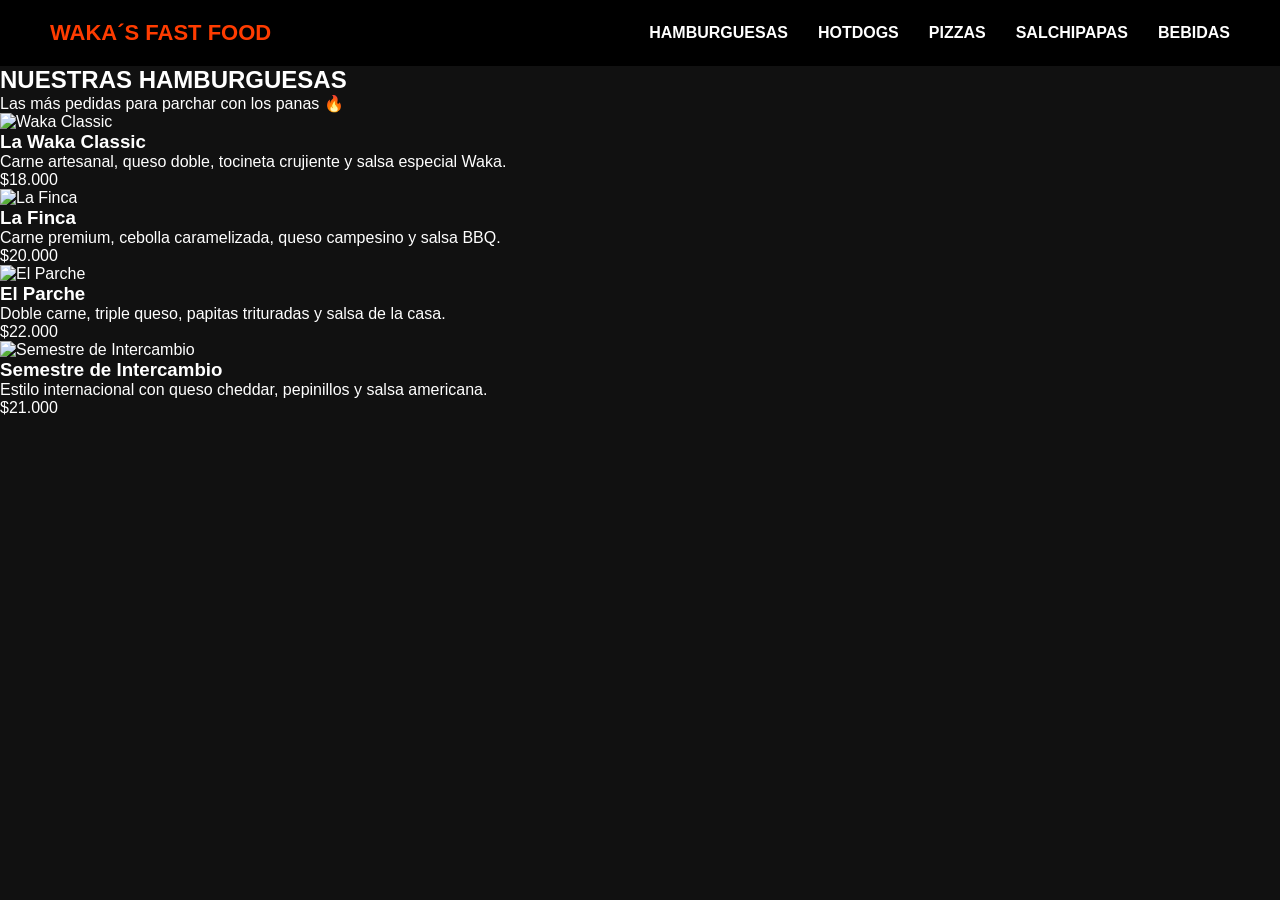
==== index1.html @ d027b987 "HAMBURGUESAS" ====
<!DOCTYPE html>
<html lang="es">
<head>
    <meta charset="UTF-8">
    <title>Hamburguesas | WAKA´S FAST FOOD</title>
    <link rel="stylesheet" href="styles.css">
</head>
<body>

    <!-- Barra superior -->
    <header>
        <nav class="navbar">
            <div class="logo">WAKA´S FAST FOOD</div>
            <ul class="menu">
                <li><a href="hamburguesas.html">HAMBURGUESAS</a></li>
                <li><a href="#">HOTDOGS</a></li>
                <li><a href="#">PIZZAS</a></li>
                <li><a href="#">SALCHIPAPAS</a></li>
                <li><a href="#">BEBIDAS</a></li>
            </ul>
        </nav>
    </header>

    <!-- Título -->
    <section class="titulo-seccion">
        <h1>NUESTRAS HAMBURGUESAS</h1>
        <p>Las más pedidas para parchar con los panas 🔥</p>
    </section>

    <!-- Grid de productos -->
    <section class="menu-grid">

        <div class="card">
            <img src="img/waka-classic.jpg" alt="Waka Classic">
            <h3>La Waka Classic</h3>
            <p>Carne artesanal, queso doble, tocineta crujiente y salsa especial Waka.</p>
            <span class="precio">$18.000</span>
        </div>

        <div class="card">
            <img src="img/la-finca.jpg" alt="La Finca">
            <h3>La Finca</h3>
            <p>Carne premium, cebolla caramelizada, queso campesino y salsa BBQ.</p>
            <span class="precio">$20.000</span>
        </div>

        <div class="card">
            <img src="img/el-parche.jpg" alt="El Parche">
            <h3>El Parche</h3>
            <p>Doble carne, triple queso, papitas trituradas y salsa de la casa.</p>
            <span class="precio">$22.000</span>
        </div>

        <div class="card">
            <img src="img/semestre.jpg" alt="Semestre de Intercambio">
            <h3>Semestre de Intercambio</h3>
            <p>Estilo internacional con queso cheddar, pepinillos y salsa americana.</p>
            <span class="precio">$21.000</span>
        </div>

    </section>

</body>
</html>
---- styles.css ----
* {
    margin: 0;
    padding: 0;
    box-sizing: border-box;
    font-family: Arial, Helvetica, sans-serif;
}

body {
    background-color: #111;
    color: white;
}

/* NAVBAR */

.navbar {
    display: flex;
    justify-content: space-between;
    align-items: center;
    padding: 20px 50px;
    background-color: black;
}

.logo {
    font-size: 22px;
    font-weight: bold;
    color: #ff3c00;
}

.menu {
    list-style: none;
    display: flex;
    gap: 30px;
}

.menu a {
    text-decoration: none;
    color: white;
    font-weight: bold;
    transition: 0.3s;
}

.menu a:hover {
    color: #ff3c00;
}

/* HERO SECTION */

.hero {
    display: flex;
    justify-content: space-between;
    align-items: center;
    padding: 80px 50px;
}

.hero-text {
    width: 45%;
}

.hero-text h1 {
    font-size: 48px;
    margin-bottom: 20px;
    color: #ff3c00;
}

.hero-text p {
    margin-bottom: 20px;
    line-height: 1.6;
    color: #ccc;
}

.hero-text button {
    padding: 12px 25px;
    background-color: #ff3c00;
    border: none;
    color: white;
    font-weight: bold;
    cursor: pointer;
    border-radius: 5px;
}

.hero-text button:hover {
    background-color: #ff5722;
}

.hero-image img {
    max-width: 400%;
    max-height: 650px;
    width: auto;
    height: auto;
    object-fit: contain;
    display: block;
    margin: 1 auto;
}

.image-placeholder {
    width: 100%;
    height: 350px;
    background-color: #222;
    display: flex;
    justify-content: center;
    align-items: center;
    color: #777;
    border: 2px dashed #444;
}

/* SECCIÓN DESTACADOS */

.destacados {
    padding: 80px 50px;
    background-color: #1a1a1a;
}

.plato {
    display: flex;
    align-items: center;
    margin-bottom: 50px;
    gap: 40px;
}

.img-box {
    width: 300px;
    height: 250px;
    background-color: #222;
    display: flex;
    justify-content: center;
    align-items: center;
    border: 2px dashed #444;
    color: #777;
}

.descripcion h3 {
    margin-bottom: 10px;
    color: #ff3c00;
}

.descripcion p {
    color: #ccc;
    max-width: 500px;
}
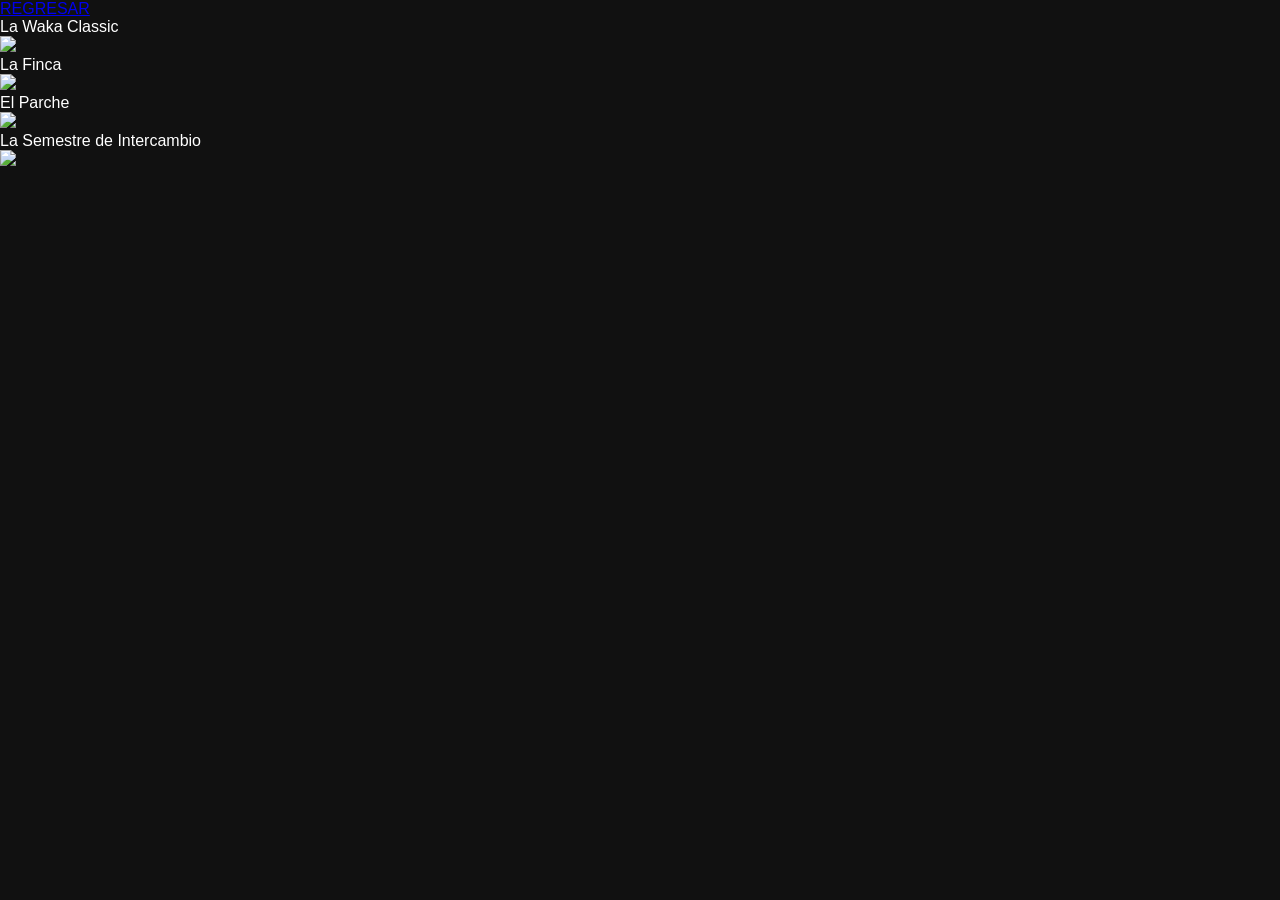
==== commit 51904d0b: "Nuevos Cambios" ====
--- a/index1.html
+++ b/index1.html
@@ -2,63 +2,26 @@
 <html lang="es">
 <head>
     <meta charset="UTF-8">
-    <title>Hamburguesas | WAKA´S FAST FOOD</title>
+    <title>Hamburguesas</title>
     <link rel="stylesheet" href="styles.css">
 </head>
 <body>
-
-    <!-- Barra superior -->
-    <header>
-        <nav class="navbar">
-            <div class="logo">WAKA´S FAST FOOD</div>
-            <ul class="menu">
-                <li><a href="hamburguesas.html">HAMBURGUESAS</a></li>
-                <li><a href="#">HOTDOGS</a></li>
-                <li><a href="#">PIZZAS</a></li>
-                <li><a href="#">SALCHIPAPAS</a></li>
-                <li><a href="#">BEBIDAS</a></li>
-            </ul>
-        </nav>
-    </header>
-
-    <!-- Título -->
-    <section class="titulo-seccion">
-        <h1>NUESTRAS HAMBURGUESAS</h1>
-        <p>Las más pedidas para parchar con los panas 🔥</p>
-    </section>
-
-    <!-- Grid de productos -->
-    <section class="menu-grid">
-
-        <div class="card">
-            <img src="img/waka-classic.jpg" alt="Waka Classic">
-            <h3>La Waka Classic</h3>
-            <p>Carne artesanal, queso doble, tocineta crujiente y salsa especial Waka.</p>
-            <span class="precio">$18.000</span>
-        </div>
-
-        <div class="card">
-            <img src="img/la-finca.jpg" alt="La Finca">
-            <h3>La Finca</h3>
-            <p>Carne premium, cebolla caramelizada, queso campesino y salsa BBQ.</p>
-            <span class="precio">$20.000</span>
-        </div>
-
-        <div class="card">
-            <img src="img/el-parche.jpg" alt="El Parche">
-            <h3>El Parche</h3>
-            <p>Doble carne, triple queso, papitas trituradas y salsa de la casa.</p>
-            <span class="precio">$22.000</span>
-        </div>
-
-        <div class="card">
-            <img src="img/semestre.jpg" alt="Semestre de Intercambio">
-            <h3>Semestre de Intercambio</h3>
-            <p>Estilo internacional con queso cheddar, pepinillos y salsa americana.</p>
-            <span class="precio">$21.000</span>
-        </div>
-
-    </section>
-
+    <a href="index.html">REGRESAR</a>
+    <p class="Hamburguesa Waka Classic">La Waka Classic
+        <br>
+        <img src="C:\Users\nv760\OneDrive\Documentos\Waka Classic.jpeg">
+    </p>
+    <p class="Hamburguesa La Finca">La Finca
+        <br>
+        <img src="C:\Users\nv760\OneDrive\Documentos\La finca waka.jpg">
+    </p>
+    <p class="Hamburguesa El parche">El Parche
+        <br>
+        <img src="C:\Users\nv760\OneDrive\Documentos\El parche Waka.jpeg">
+    </p>
+    <p class="Hamburguesa Semestre de Intercambio">La Semestre de Intercambio
+        <br>
+        <img src="C:\Users\nv760\OneDrive\Documentos\Semestre de Intercambio.jpg">
+    </p>
 </body>
 </html>
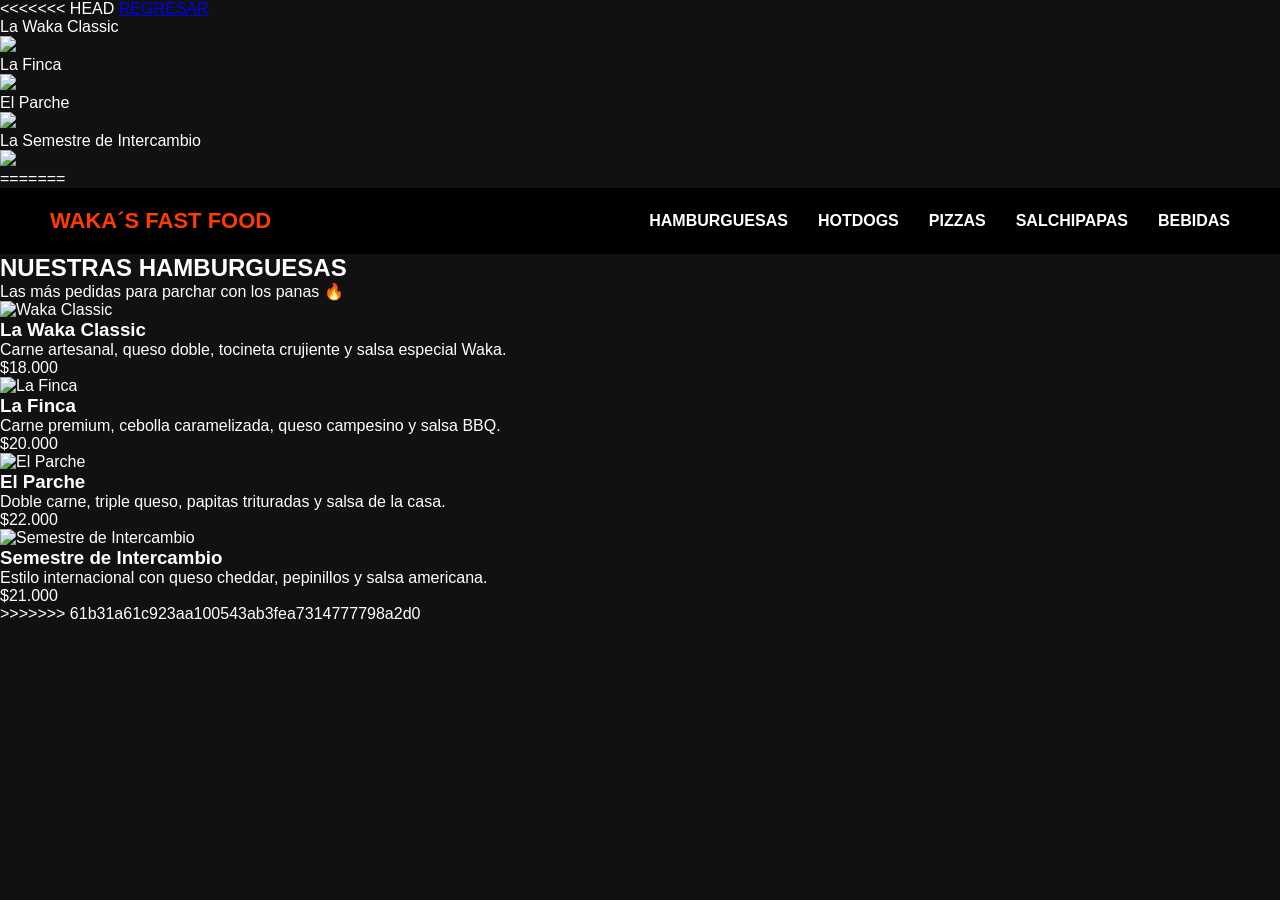
==== commit b8c7c060: "Nuevos Cambios" ====
--- a/index1.html
+++ b/index1.html
@@ -2,10 +2,11 @@
 <html lang="es">
 <head>
     <meta charset="UTF-8">
-    <title>Hamburguesas</title>
+    <title>Hamburguesas | WAKA´S FAST FOOD</title>
     <link rel="stylesheet" href="styles.css">
 </head>
 <body>
+<<<<<<< HEAD
     <a href="index.html">REGRESAR</a>
     <p class="Hamburguesa Waka Classic">La Waka Classic
         <br>
@@ -23,5 +24,61 @@
         <br>
         <img src="C:\Users\nv760\OneDrive\Documentos\Semestre de Intercambio.jpg">
     </p>
+=======
+
+    <!-- Barra superior -->
+    <header>
+        <nav class="navbar">
+            <div class="logo">WAKA´S FAST FOOD</div>
+            <ul class="menu">
+                <li><a href="hamburguesas.html">HAMBURGUESAS</a></li>
+                <li><a href="#">HOTDOGS</a></li>
+                <li><a href="#">PIZZAS</a></li>
+                <li><a href="#">SALCHIPAPAS</a></li>
+                <li><a href="#">BEBIDAS</a></li>
+            </ul>
+        </nav>
+    </header>
+
+    <!-- Título -->
+    <section class="titulo-seccion">
+        <h1>NUESTRAS HAMBURGUESAS</h1>
+        <p>Las más pedidas para parchar con los panas 🔥</p>
+    </section>
+
+    <!-- Grid de productos -->
+    <section class="menu-grid">
+
+        <div class="card">
+            <img src="img/waka-classic.jpg" alt="Waka Classic">
+            <h3>La Waka Classic</h3>
+            <p>Carne artesanal, queso doble, tocineta crujiente y salsa especial Waka.</p>
+            <span class="precio">$18.000</span>
+        </div>
+
+        <div class="card">
+            <img src="img/la-finca.jpg" alt="La Finca">
+            <h3>La Finca</h3>
+            <p>Carne premium, cebolla caramelizada, queso campesino y salsa BBQ.</p>
+            <span class="precio">$20.000</span>
+        </div>
+
+        <div class="card">
+            <img src="img/el-parche.jpg" alt="El Parche">
+            <h3>El Parche</h3>
+            <p>Doble carne, triple queso, papitas trituradas y salsa de la casa.</p>
+            <span class="precio">$22.000</span>
+        </div>
+
+        <div class="card">
+            <img src="img/semestre.jpg" alt="Semestre de Intercambio">
+            <h3>Semestre de Intercambio</h3>
+            <p>Estilo internacional con queso cheddar, pepinillos y salsa americana.</p>
+            <span class="precio">$21.000</span>
+        </div>
+
+    </section>
+
+>>>>>>> 61b31a61c923aa100543ab3fea7314777798a2d0
 </body>
 </html>
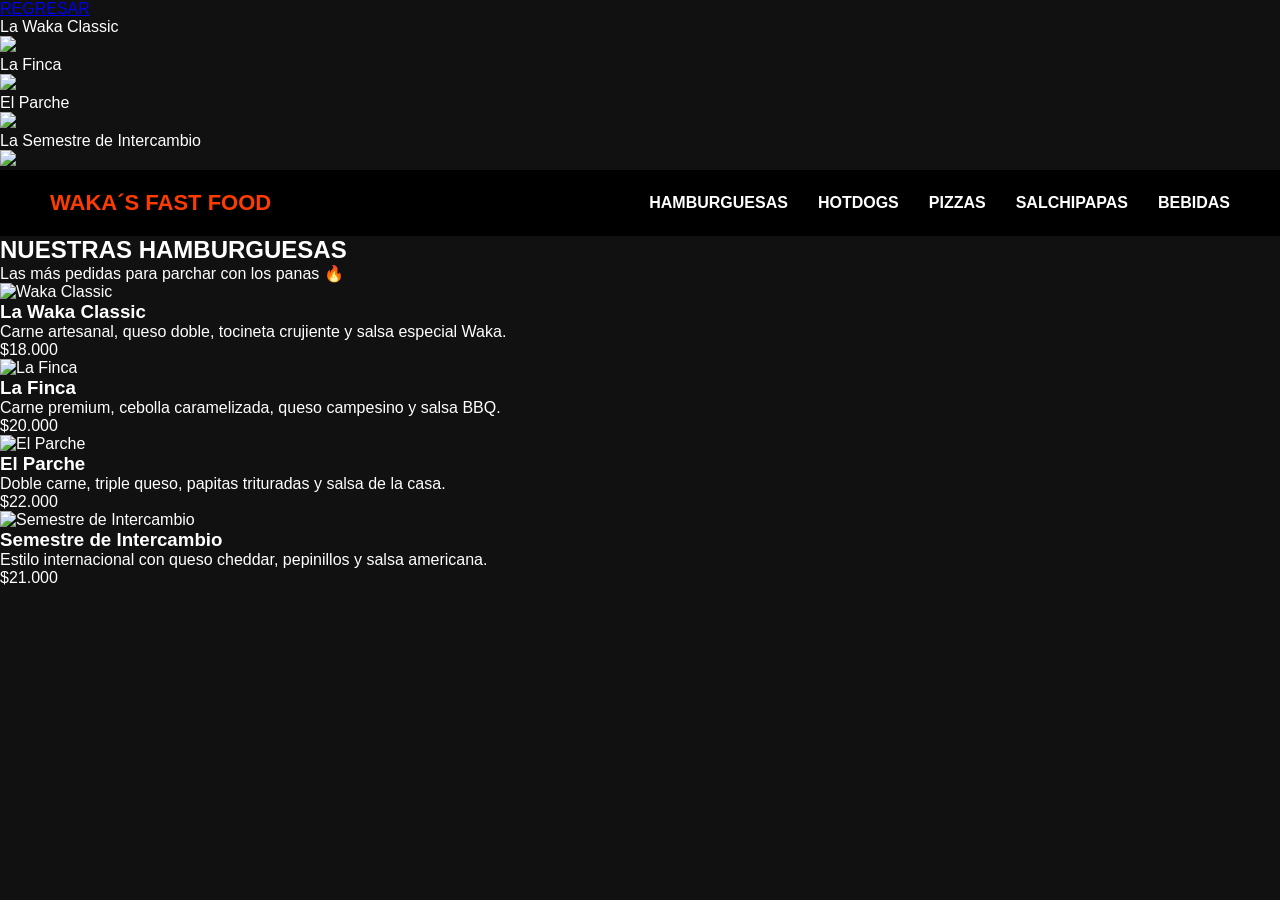
==== commit 0fde13c5: "HOTDOGS" ====
--- a/index1.html
+++ b/index1.html
@@ -2,11 +2,10 @@
 <html lang="es">
 <head>
     <meta charset="UTF-8">
-    <title>Hamburguesas | WAKA´S FAST FOOD</title>
+    <title>HAMBURGUESAS</title>
     <link rel="stylesheet" href="styles.css">
 </head>
 <body>
-<<<<<<< HEAD
     <a href="index.html">REGRESAR</a>
     <p class="Hamburguesa Waka Classic">La Waka Classic
         <br>
@@ -24,7 +23,6 @@
         <br>
         <img src="C:\Users\nv760\OneDrive\Documentos\Semestre de Intercambio.jpg">
     </p>
-=======
 
     <!-- Barra superior -->
     <header>
@@ -79,6 +77,5 @@
 
     </section>
 
->>>>>>> 61b31a61c923aa100543ab3fea7314777798a2d0
 </body>
 </html>
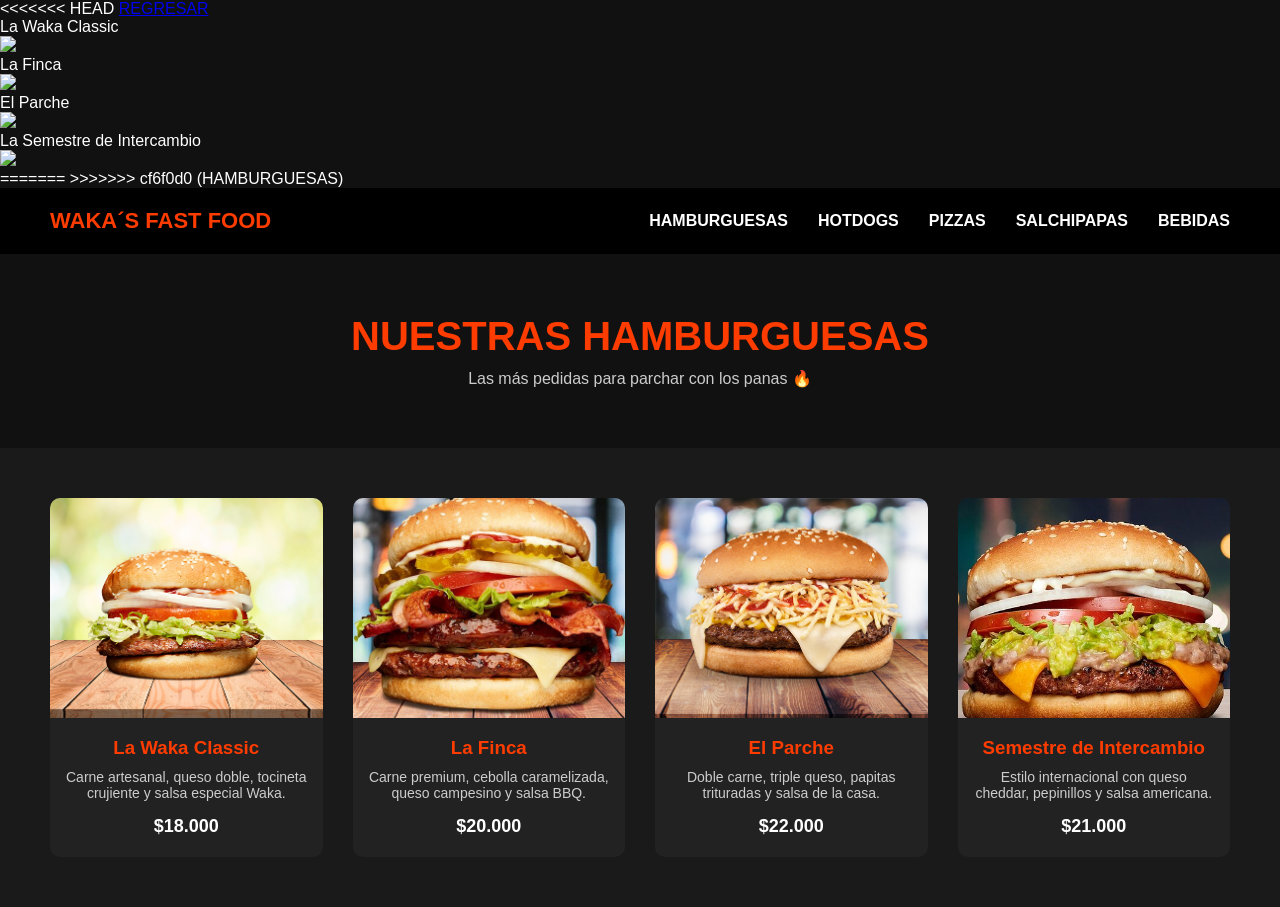
==== commit 5812e7a9: "HAMBURGUESAS" ====
--- a/index1.html
+++ b/index1.html
@@ -2,6 +2,7 @@
 <html lang="es">
 <head>
     <meta charset="UTF-8">
+<<<<<<< HEAD
     <title>HAMBURGUESAS</title>
     <link rel="stylesheet" href="styles.css">
 </head>
@@ -23,6 +24,12 @@
         <br>
         <img src="C:\Users\nv760\OneDrive\Documentos\Semestre de Intercambio.jpg">
     </p>
+=======
+    <title>Hamburguesas | WAKA´S FAST FOOD</title>
+    <link rel="stylesheet" href="styles1.css">
+</head>
+<body>
+>>>>>>> cf6f0d0 (HAMBURGUESAS)
 
     <!-- Barra superior -->
     <header>
@@ -48,28 +55,28 @@
     <section class="menu-grid">
 
         <div class="card">
-            <img src="img/waka-classic.jpg" alt="Waka Classic">
+            <img src="IMAGENES/Waka Classic.jpeg" alt="Waka Classic">
             <h3>La Waka Classic</h3>
             <p>Carne artesanal, queso doble, tocineta crujiente y salsa especial Waka.</p>
             <span class="precio">$18.000</span>
         </div>
 
         <div class="card">
-            <img src="img/la-finca.jpg" alt="La Finca">
+            <img src="IMAGENES/La finca waka.jpg" alt="La Finca">
             <h3>La Finca</h3>
             <p>Carne premium, cebolla caramelizada, queso campesino y salsa BBQ.</p>
             <span class="precio">$20.000</span>
         </div>
 
         <div class="card">
-            <img src="img/el-parche.jpg" alt="El Parche">
+            <img src="IMAGENES/El parche Waka.jpeg" alt="El Parche">
             <h3>El Parche</h3>
             <p>Doble carne, triple queso, papitas trituradas y salsa de la casa.</p>
             <span class="precio">$22.000</span>
         </div>
 
         <div class="card">
-            <img src="img/semestre.jpg" alt="Semestre de Intercambio">
+            <img src="IMAGENES/Semestre de Intercambio.jpg" alt="Semestre de Intercambio">
             <h3>Semestre de Intercambio</h3>
             <p>Estilo internacional con queso cheddar, pepinillos y salsa americana.</p>
             <span class="precio">$21.000</span>
--- a/styles.css
+++ b/styles.css
@@ -89,7 +89,7 @@
     height: auto;
     object-fit: contain;
     display: block;
-    margin: 1 auto;
+    margin: 0 auto;
 }
 
 .image-placeholder {
--- a/styles1.css
+++ b/styles1.css
@@ -0,0 +1,65 @@
+.titulo-seccion {
+    text-align: center;
+    padding: 60px 20px;
+    background-color: #111;
+}
+
+.titulo-seccion h1 {
+    font-size: 40px;
+    color: #ff3c00;
+    margin-bottom: 10px;
+}
+
+.titulo-seccion p {
+    color: #ccc;
+}
+
+/* MENU */
+
+.menu-grid {
+    display: grid;
+    grid-template-columns: repeat(auto-fit, minmax(250px, 1fr));
+    gap: 30px;
+    padding: 50px;
+    background-color: #1a1a1a;
+}
+
+/* CARTA PRODUCTO */
+
+.card {
+    background-color: #222;
+    border-radius: 10px;
+    overflow: hidden;
+    text-align: center;
+    padding-bottom: 20px;
+    transition: 0.3s;
+}
+
+.card:hover {
+    transform: translateY(-10px);
+    box-shadow: 0 10px 25px rgba(255, 60, 0, 0.3);
+}
+
+.card img {
+    width: 100%;
+    height: 220px;
+    object-fit: cover;
+}
+
+.card h3 {
+    margin: 15px 0 10px 0;
+    color: #ff3c00;
+}
+
+.card p {
+    padding: 0 15px;
+    font-size: 14px;
+    color: #ccc;
+    margin-bottom: 15px;
+}
+
+.precio {
+    font-weight: bold;
+    font-size: 18px;
+    color: white;
+}
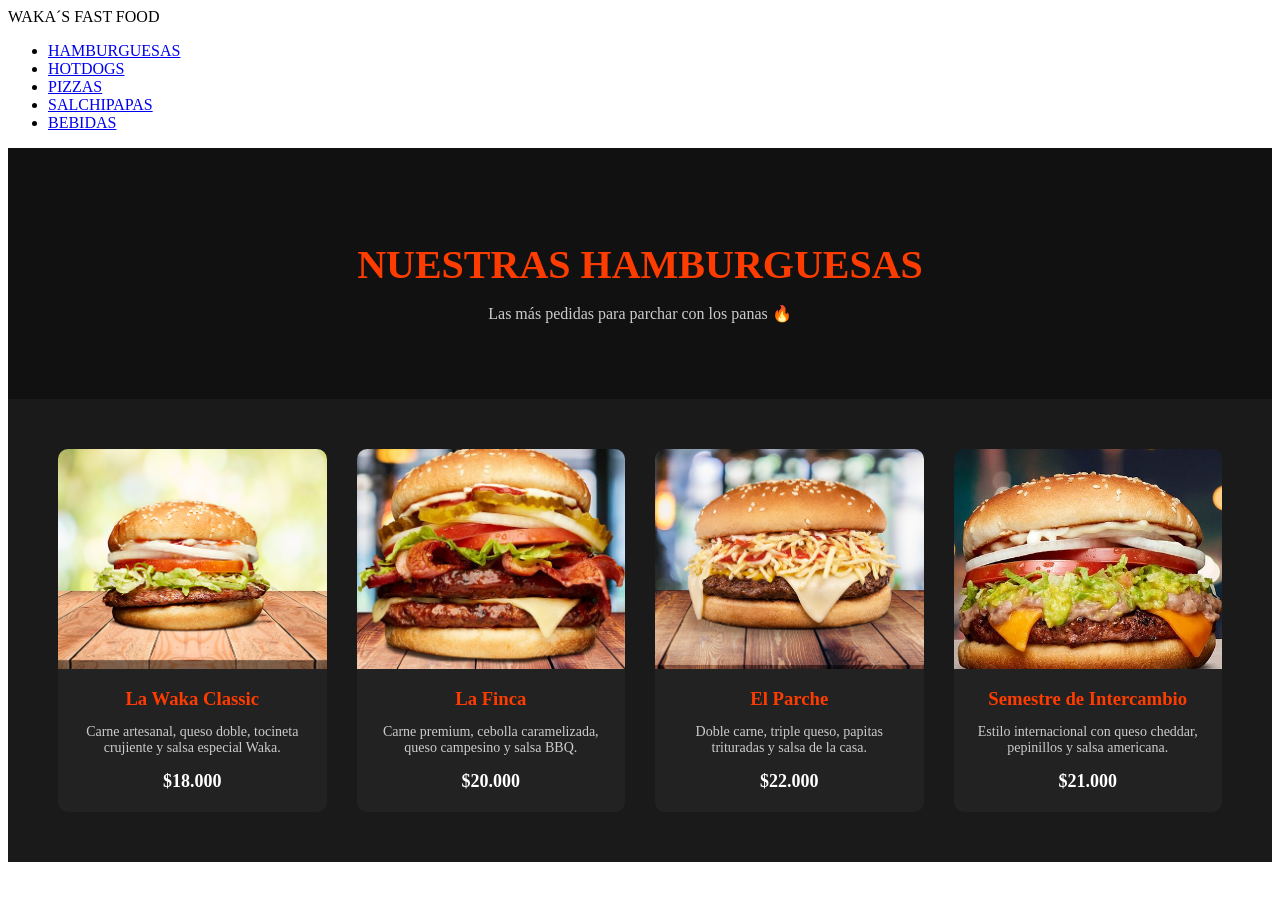
==== commit e8a3f3ea: "HAMBURGUESAS" ====
--- a/index1.html
+++ b/index1.html
@@ -2,36 +2,12 @@
 <html lang="es">
 <head>
     <meta charset="UTF-8">
-<<<<<<< HEAD
-    <title>HAMBURGUESAS</title>
-    <link rel="stylesheet" href="styles.css">
-</head>
-<body>
-    <a href="index.html">REGRESAR</a>
-    <p class="Hamburguesa Waka Classic">La Waka Classic
-        <br>
-        <img src="C:\Users\nv760\OneDrive\Documentos\Waka Classic.jpeg">
-    </p>
-    <p class="Hamburguesa La Finca">La Finca
-        <br>
-        <img src="C:\Users\nv760\OneDrive\Documentos\La finca waka.jpg">
-    </p>
-    <p class="Hamburguesa El parche">El Parche
-        <br>
-        <img src="C:\Users\nv760\OneDrive\Documentos\El parche Waka.jpeg">
-    </p>
-    <p class="Hamburguesa Semestre de Intercambio">La Semestre de Intercambio
-        <br>
-        <img src="C:\Users\nv760\OneDrive\Documentos\Semestre de Intercambio.jpg">
-    </p>
-=======
     <title>Hamburguesas | WAKA´S FAST FOOD</title>
     <link rel="stylesheet" href="styles1.css">
 </head>
 <body>
->>>>>>> cf6f0d0 (HAMBURGUESAS)
 
-    <!-- Barra superior -->
+    <!-- NAVBAR -->
     <header>
         <nav class="navbar">
             <div class="logo">WAKA´S FAST FOOD</div>
@@ -45,13 +21,13 @@
         </nav>
     </header>
 
-    <!-- Título -->
+    <!-- TITULO -->
     <section class="titulo-seccion">
         <h1>NUESTRAS HAMBURGUESAS</h1>
         <p>Las más pedidas para parchar con los panas 🔥</p>
     </section>
 
-    <!-- Grid de productos -->
+    <!-- CONTENEDOR GRID -->
     <section class="menu-grid">
 
         <div class="card">
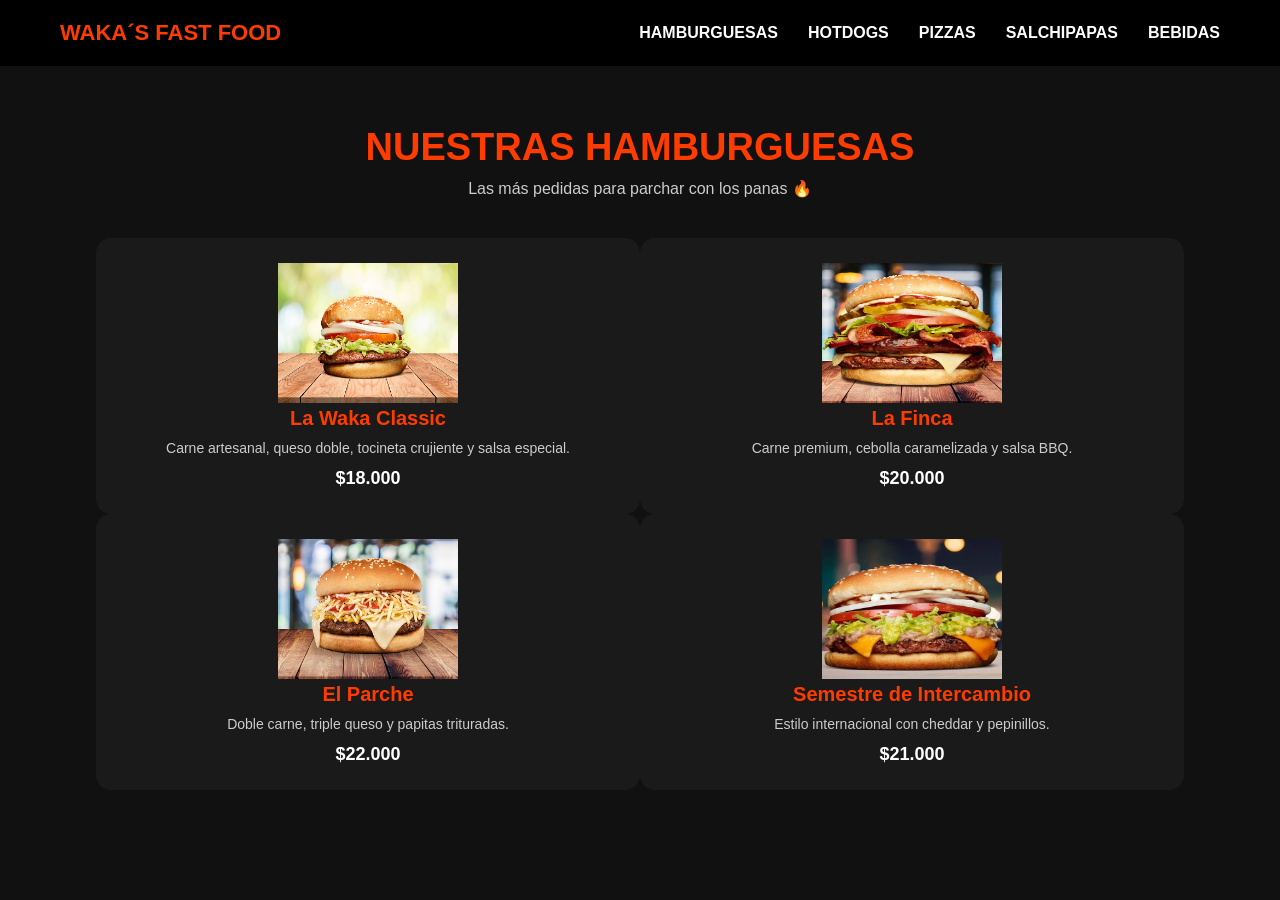
==== commit 0adf92fe: "Hamburguesas" ====
--- a/index1.html
+++ b/index1.html
@@ -7,58 +7,55 @@
 </head>
 <body>
 
-    <!-- NAVBAR -->
-    <header>
-        <nav class="navbar">
-            <div class="logo">WAKA´S FAST FOOD</div>
-            <ul class="menu">
-                <li><a href="hamburguesas.html">HAMBURGUESAS</a></li>
-                <li><a href="#">HOTDOGS</a></li>
-                <li><a href="#">PIZZAS</a></li>
-                <li><a href="#">SALCHIPAPAS</a></li>
-                <li><a href="#">BEBIDAS</a></li>
-            </ul>
-        </nav>
-    </header>
+<header>
+    <nav class="navbar">
+        <div class="logo">WAKA´S FAST FOOD</div>
+        <ul class="menu">
+            <li><a href="hamburguesas.html">HAMBURGUESAS</a></li>
+            <li><a href="hotdogs.html">HOTDOGS</a></li>
+            <li><a href="#">PIZZAS</a></li>
+            <li><a href="#">SALCHIPAPAS</a></li>
+            <li><a href="#">BEBIDAS</a></li>
+        </ul>
+    </nav>
+</header>
 
-    <!-- TITULO -->
-    <section class="titulo-seccion">
-        <h1>NUESTRAS HAMBURGUESAS</h1>
-        <p>Las más pedidas para parchar con los panas 🔥</p>
-    </section>
+<section class="titulo-seccion">
+    <h1>NUESTRAS HAMBURGUESAS</h1>
+    <p>Las más pedidas para parchar con los panas 🔥</p>
+</section>
 
-    <!-- CONTENEDOR GRID -->
-    <section class="menu-grid">
+<section class="menu-grid">
 
-        <div class="card">
-            <img src="IMAGENES/Waka Classic.jpeg" alt="Waka Classic">
-            <h3>La Waka Classic</h3>
-            <p>Carne artesanal, queso doble, tocineta crujiente y salsa especial Waka.</p>
-            <span class="precio">$18.000</span>
-        </div>
+    <div class="card">
+        <img src="IMAGENES/Waka Classic.jpeg" alt="Waka Classic">
+        <h3>La Waka Classic</h3>
+        <p>Carne artesanal, queso doble, tocineta crujiente y salsa especial.</p>
+        <span class="precio">$18.000</span>
+    </div>
 
-        <div class="card">
-            <img src="IMAGENES/La finca waka.jpg" alt="La Finca">
-            <h3>La Finca</h3>
-            <p>Carne premium, cebolla caramelizada, queso campesino y salsa BBQ.</p>
-            <span class="precio">$20.000</span>
-        </div>
+    <div class="card">
+        <img src="IMAGENES/La finca waka.jpg" alt="La Finca">
+        <h3>La Finca</h3>
+        <p>Carne premium, cebolla caramelizada y salsa BBQ.</p>
+        <span class="precio">$20.000</span>
+    </div>
 
-        <div class="card">
-            <img src="IMAGENES/El parche Waka.jpeg" alt="El Parche">
-            <h3>El Parche</h3>
-            <p>Doble carne, triple queso, papitas trituradas y salsa de la casa.</p>
-            <span class="precio">$22.000</span>
-        </div>
+    <div class="card">
+        <img src="IMAGENES/El parche Waka.jpeg" alt="El Parche">
+        <h3>El Parche</h3>
+        <p>Doble carne, triple queso y papitas trituradas.</p>
+        <span class="precio">$22.000</span>
+    </div>
 
-        <div class="card">
-            <img src="IMAGENES/Semestre de Intercambio.jpg" alt="Semestre de Intercambio">
-            <h3>Semestre de Intercambio</h3>
-            <p>Estilo internacional con queso cheddar, pepinillos y salsa americana.</p>
-            <span class="precio">$21.000</span>
-        </div>
+    <div class="card">
+        <img src="IMAGENES/Semestre de Intercambio.jpg" alt="Semestre">
+        <h3>Semestre de Intercambio</h3>
+        <p>Estilo internacional con cheddar y pepinillos.</p>
+        <span class="precio">$21.000</span>
+    </div>
 
-    </section>
+</section>
 
 </body>
 </html>
--- a/styles1.css
+++ b/styles1.css
@@ -1,11 +1,53 @@
+* {
+    margin: 0;
+    padding: 0;
+    box-sizing: border-box;
+    font-family: Arial, Helvetica, sans-serif;
+}
+
+body {
+    background-color: #111;
+    color: white;
+}
+
+.navbar {
+    display: flex;
+    justify-content: space-between;
+    align-items: center;
+    padding: 20px 60px;
+    background-color: black;
+}
+
+.logo {
+    font-size: 22px;
+    font-weight: bold;
+    color: #ff3c00;
+}
+
+.menu {
+    list-style: none;
+    display: flex;
+    gap: 30px;
+}
+
+.menu a {
+    text-decoration: none;
+    color: white;
+    font-weight: bold;
+    transition: 0.3s;
+}
+
+.menu a:hover {
+    color: #ff3c00;
+}
+
 .titulo-seccion {
     text-align: center;
-    padding: 60px 20px;
-    background-color: #111;
+    padding: 60px 20px 40px 20px;
 }
 
 .titulo-seccion h1 {
-    font-size: 40px;
+    font-size: 38px;
     color: #ff3c00;
     margin-bottom: 10px;
 }
@@ -14,52 +56,79 @@
     color: #ccc;
 }
 
-/* MENU */
+.menu-grid {
+    width: 85%;
+    margin: 0 auto;
+    display: grid;
+    grid-template-columns: repeat(2, 1fr);
 
 .menu-grid {
+    width: 80%;
+    margin: auto;
     display: grid;
-    grid-template-columns: repeat(auto-fit, minmax(250px, 1fr));
-    gap: 30px;
-    padding: 50px;
-    background-color: #1a1a1a;
+    grid-template-columns: repeat(2, 1fr); /* 2 columnas */
+    gap: 50px;
+    padding-bottom: 80px;
+}
 }
 
-/* CARTA PRODUCTO */
-
 .card {
-    background-color: #222;
-    border-radius: 10px;
-    overflow: hidden;
+    background-color: #1a1a1a;
+    padding: 25px;
+    border-radius: 15px;
     text-align: center;
-    padding-bottom: 20px;
-    transition: 0.3s;
+    transition: 0.3s ease;
 }
 
 .card:hover {
-    transform: translateY(-10px);
+    transform: translateY(-8px);
     box-shadow: 0 10px 25px rgba(255, 60, 0, 0.3);
 }
 
 .card img {
-    width: 100%;
-    height: 220px;
+    width: 180px;
+    height: 140px;
+
+.card img {
+    width: 200px;        
+    height: 160px;
     object-fit: cover;
+    border-radius: 10px;
+    margin-bottom: 15px;
+}
 }
 
 .card h3 {
-    margin: 15px 0 10px 0;
     color: #ff3c00;
+    margin-bottom: 10px;
+}
+.card h3 {
+    color: #ff3c00;
+    margin-bottom: 10px;
+    font-size: 20px;
 }
 
 .card p {
-    padding: 0 15px;
     font-size: 14px;
     color: #ccc;
-    margin-bottom: 15px;
+    margin-bottom: 12px;
 }
 
 .precio {
+    font-size: 18px;
     font-weight: bold;
-    font-size: 18px;
+}
+
+/* RESPONSIVE */
+@media (max-width: 768px) {
+    .menu-grid {
+        grid-template-columns: 1fr;
     color: white;
+}
+
+@media (max-width: 768px) {
+    .menu-grid {
+        grid-template-columns: 1fr; 
+    }
+}
 }
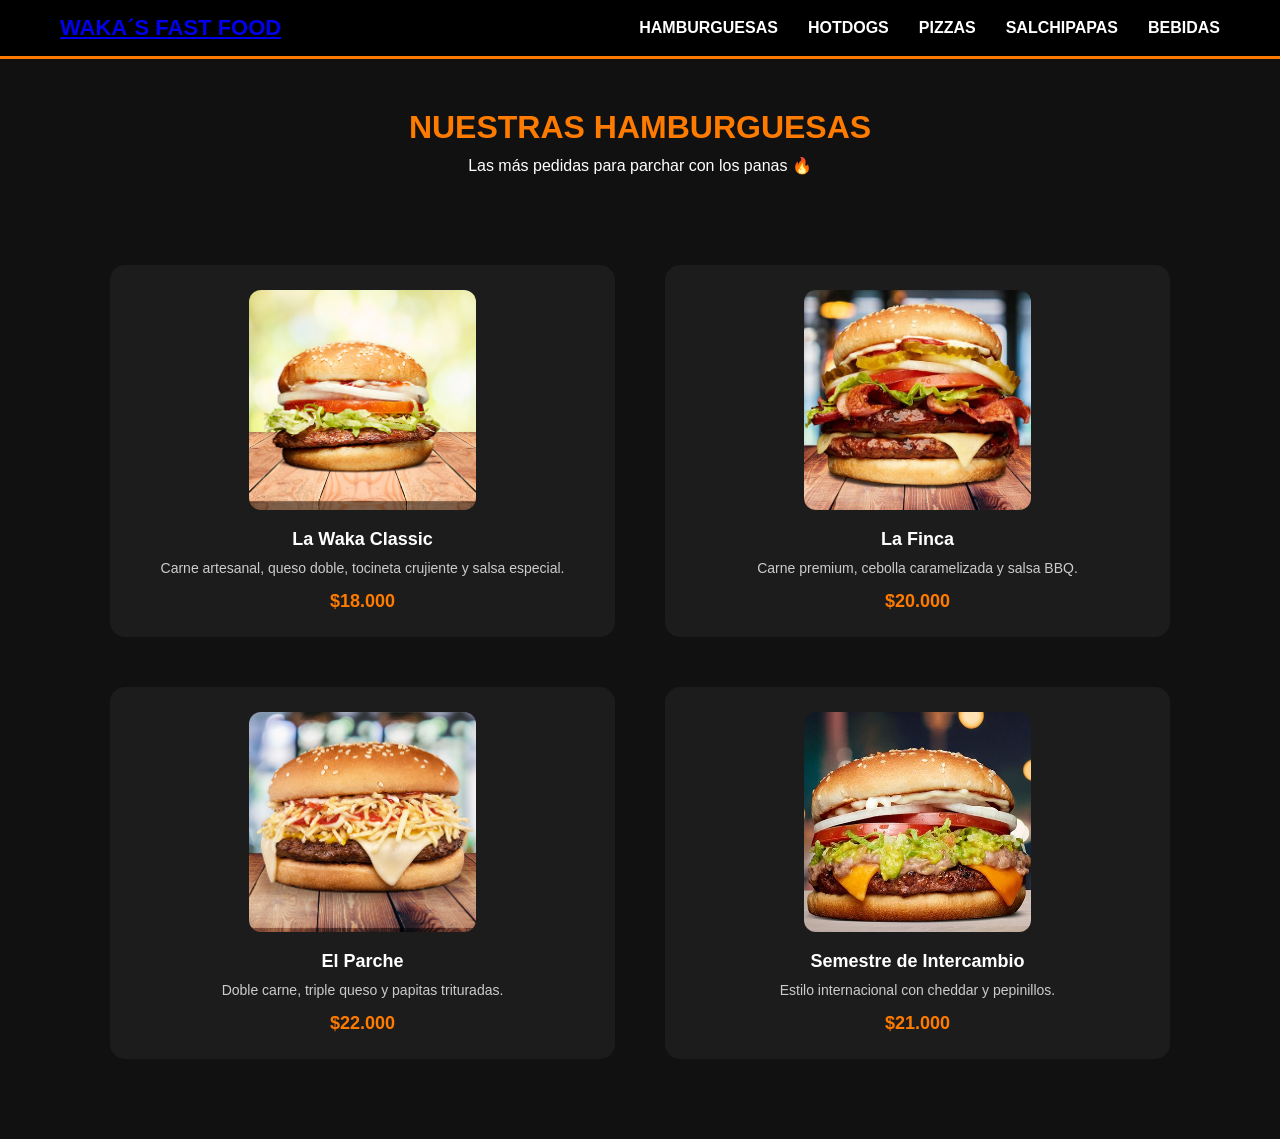
==== commit 3842f1d3: "Hamburguesas" ====
--- a/index1.html
+++ b/index1.html
@@ -9,17 +9,18 @@
 
 <header>
     <nav class="navbar">
-        <div class="logo">WAKA´S FAST FOOD</div>
+        <div class="logo">
+            <a href="index.html">WAKA´S FAST FOOD</a>
+        </div>
         <ul class="menu">
-            <li><a href="hamburguesas.html">HAMBURGUESAS</a></li>
-            <li><a href="hotdogs.html">HOTDOGS</a></li>
-            <li><a href="#">PIZZAS</a></li>
-            <li><a href="#">SALCHIPAPAS</a></li>
-            <li><a href="#">BEBIDAS</a></li>
+            <li><a href="index1.html">HAMBURGUESAS</a></li>
+            <li><a href="index2.html">HOTDOGS</a></li>
+            <li><a href="index3.html">PIZZAS</a></li>
+            <li><a href="index4.html">SALCHIPAPAS</a></li>
+            <li><a href="index5.html">BEBIDAS</a></li>
         </ul>
     </nav>
 </header>
-
 <section class="titulo-seccion">
     <h1>NUESTRAS HAMBURGUESAS</h1>
     <p>Las más pedidas para parchar con los panas 🔥</p>
--- a/styles1.css
+++ b/styles1.css
@@ -1,27 +1,30 @@
+/* RESET */
 * {
     margin: 0;
     padding: 0;
     box-sizing: border-box;
-    font-family: Arial, Helvetica, sans-serif;
 }
 
 body {
+    font-family: Arial, Helvetica, sans-serif;
     background-color: #111;
     color: white;
 }
 
+/* NAVBAR */
 .navbar {
     display: flex;
     justify-content: space-between;
     align-items: center;
-    padding: 20px 60px;
-    background-color: black;
+    padding: 15px 60px;
+    background-color: #000;
+    border-bottom: 3px solid #ff7b00;
 }
 
 .logo {
     font-size: 22px;
     font-weight: bold;
-    color: #ff3c00;
+    color: #ff7b00;
 }
 
 .menu {
@@ -34,46 +37,37 @@
     text-decoration: none;
     color: white;
     font-weight: bold;
-    transition: 0.3s;
 }
 
 .menu a:hover {
-    color: #ff3c00;
+    color: #ff7b00;
 }
 
+/* TITULO */
 .titulo-seccion {
     text-align: center;
-    padding: 60px 20px 40px 20px;
+    padding: 50px 20px;
 }
 
 .titulo-seccion h1 {
-    font-size: 38px;
-    color: #ff3c00;
+    font-size: 32px;
+    color: #ff7b00;
     margin-bottom: 10px;
 }
 
-.titulo-seccion p {
-    color: #ccc;
+/* GRID 2 COLUMNAS BIEN CENTRADO */
+.menu-grid {
+    max-width: 1100px;   /* limita el ancho */
+    margin: auto;        /* centra el grid */
+    display: grid;
+    grid-template-columns: repeat(2, 1fr);
+    gap: 50px;
+    padding: 40px 20px 80px;
 }
 
-.menu-grid {
-    width: 85%;
-    margin: 0 auto;
-    display: grid;
-    grid-template-columns: repeat(2, 1fr);
-
-.menu-grid {
-    width: 80%;
-    margin: auto;
-    display: grid;
-    grid-template-columns: repeat(2, 1fr); /* 2 columnas */
-    gap: 50px;
-    padding-bottom: 80px;
-}
-}
-
+/* CARDS */
 .card {
-    background-color: #1a1a1a;
+    background-color: #1c1c1c;
     padding: 25px;
     border-radius: 15px;
     text-align: center;
@@ -81,54 +75,42 @@
 }
 
 .card:hover {
-    transform: translateY(-8px);
-    box-shadow: 0 10px 25px rgba(255, 60, 0, 0.3);
+    transform: translateY(-6px);
+    box-shadow: 0 10px 25px rgba(255, 123, 0, 0.3);
 }
 
+/* IMAGEN BIEN PROPORCIONADA */
 .card img {
-    width: 180px;
-    height: 140px;
-
-.card img {
-    width: 200px;        
-    height: 160px;
+    width: 50%;
+    height: 220px;
     object-fit: cover;
-    border-radius: 10px;
+    border-radius: 12px;
     margin-bottom: 15px;
 }
+
+/* TITULO */
+.card h3 {
+    margin-bottom: 10px;
+    font-size: 18px;
 }
 
-.card h3 {
-    color: #ff3c00;
-    margin-bottom: 10px;
-}
-.card h3 {
-    color: #ff3c00;
-    margin-bottom: 10px;
-    font-size: 20px;
-}
-
+/* DESCRIPCION */
 .card p {
     font-size: 14px;
     color: #ccc;
-    margin-bottom: 12px;
+    margin-bottom: 15px;
 }
 
+/* PRECIO */
 .precio {
     font-size: 18px;
     font-weight: bold;
+    color: #ff7b00;
 }
 
-/* RESPONSIVE */
+/* RESPONSIVE (CELULAR = 1 COLUMNA) */
 @media (max-width: 768px) {
     .menu-grid {
         grid-template-columns: 1fr;
-    color: white;
-}
-
-@media (max-width: 768px) {
-    .menu-grid {
-        grid-template-columns: 1fr; 
     }
-}
 }
